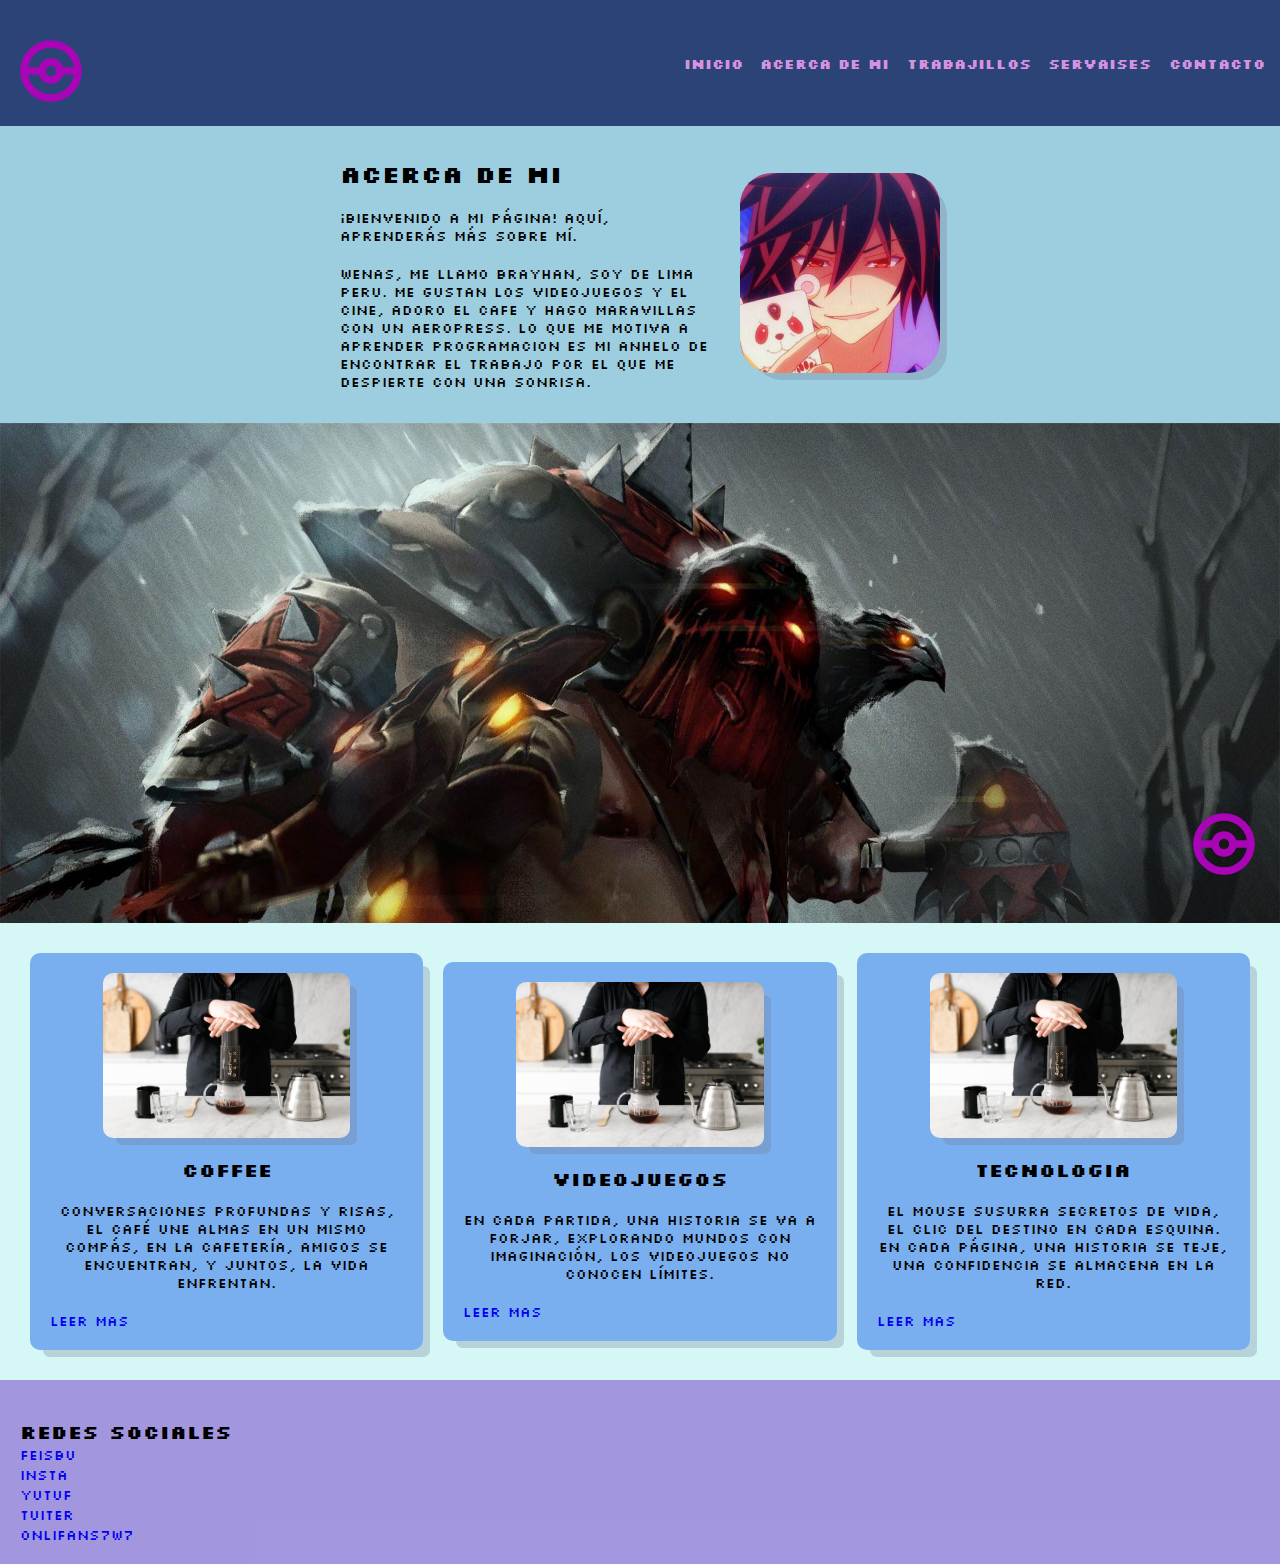
==== mi_primera_web/index.html @ acb631f3 "Initial commit" ====
<!DOCTYPE html>
<html lang="en">
<head>
    <meta charset="UTF-8">
    <meta name="viewport" content="width=device-width, initial-scale=1.0">
    <title>Mi primera Web</title>
    <link rel="stylesheet" href="styles.css">
    <link rel="preconnect" href="https://fonts.googleapis.com">
    <link rel="preconnect" href="https://fonts.gstatic.com" crossorigin>
    <link href="https://fonts.googleapis.com/css2?family=Silkscreen:wght@400;700&display=swap" rel="stylesheet">
    <script src="script.js"></script>
</head>
<body>
    <div class="contenedor">
        <header>
            <a href="index.html">
                <svg xmlns="http://www.w3.org/2000/svg" class="icon icon-tabler icon-tabler-pokeball" width="72" height="72" viewBox="0 0 24 24" stroke-width="2.5" stroke="#a905b6" fill="none" stroke-linecap="round" stroke-linejoin="round">
                    <path stroke="none" d="M0 0h24v24H0z" fill="none"/>
                    <path d="M12 12m-9 0a9 9 0 1 0 18 0a9 9 0 1 0 -18 0" />
                    <path d="M12 12m-3 0a3 3 0 1 0 6 0a3 3 0 1 0 -6 0" />
                    <path d="M3 12h6" />
                    <path d="M15 12h6" />
                </svg>
            </a>
            <nav>
                <ul>
                    <li><a href="index.html">Inicio</a></li>
                    <li><a href="#">Acerca de mi</a></li>
                    <li><a href="#">Trabajillos</a></li>
                    <li><a href="#">Servaises</a></li>
                    <li><a href="#">Contacto</a></li>
                </ul>
            </nav>
        </header>
        <main id="seccion-principal">
            <section class="seccion-1">
                <div class="contenedor-acerca">
                    <div class="acerca-demi">
                        <h2>Acerca de mi</h2>
                        <p class="parrafo1">¡Bienvenido a mi página! Aquí, aprenderás más sobre mí.</p>
                        <p class="parrafo2">Wenas, me llamo Brayhan, soy de Lima Peru. Me gustan los videojuegos y el cine, adoro el cafe y hago maravillas con un aeropress. Lo que me motiva a aprender programacion es mi anhelo de encontrar el trabajo por el que me despierte con una sonrisa.</p>
                    </div>
                    <div class="acerca-img ">
                        <img class="shadowbox" src="img/hero-img.png" alt="imagen personal">
                    </div> 
                </div>
            </section>
            <section class="seccion-2">
                <img class="shadowbox" src="img/carrusel-img.png" alt="imagen de carrusel">
            </section>
        </main>
        <section class="pasiones">
            <div class="cajita-pasion shadowbox">
                <img class="shadowbox" src="img/aeropress.jpg " alt="Cafesillo de aeropress">
                <h3>Coffee</h3>
                <p>
                    Conversaciones profundas y risas, el café une almas en un mismo compás, en la cafetería, amigos se encuentran, y juntos, la vida enfrentan.
                </p>
                <a href="index.html">Leer mas</a>
           
            </div>
            <div class="cajita-pasion shadowbox">
                <img class="shadowbox" src="img/aeropress.jpg" alt="Cafesillo de aeropress">
                <h3>Videojuegos</h3>
                <p>
                    En cada partida, una historia se va a forjar, explorando mundos con imaginación, los videojuegos no conocen límites.
                </p>
                <a href="index.html">Leer mas</a>
            </div>
            <div class="cajita-pasion shadowbox">
                <img class="shadowbox" src="img/aeropress.jpg" alt="Cafesillo de aeropress">
                <h3>Tecnologia</h3>
                <p>
                    El mouse susurra secretos de vida, el clic del destino en cada esquina. En cada página, una historia se teje, una confidencia se almacena en la red.
                </p>
                <a href="index.html">Leer mas</a>
            </div>
        </section>
   
        <footer class="footer">
            <div class="footer-izquierda">
                <h3>Redes Sociales</h3>
                <nav>
                    <ul>
                        <li><a href="#">Feisbu</a></li>
                        <li><a href="#">Insta</a></li>
                        <li><a href="#">Yutuf</a></li>
                        <li><a href="#">Tuiter</a></li>
                        <li><a href="#">Onlifans7w7</a></li>
                    </ul>
                </nav>
            </div>
            <svg xmlns="http://www.w3.org/2000/svg" class="pokefixed icon icon-tabler icon-tabler-pokeball" width="72" height="72" viewBox="0 0 24 24" stroke-width="2.5" stroke="#a905b6" fill="none" stroke-linecap="round" stroke-linejoin="round">
                <path stroke="none" d="M0 0h24v24H0z" fill="none"/>
                <path d="M12 12m-9 0a9 9 0 1 0 18 0a9 9 0 1 0 -18 0" />
                <path d="M12 12m-3 0a3 3 0 1 0 6 0a3 3 0 1 0 -6 0" />
                <path d="M3 12h6" />
                <path d="M15 12h6" />
            </svg>
        </footer>
    </div>
    
</body>
</html>
---- mi_primera_web/styles.css ----
*{
    margin: 0;
    padding: 0;
}
body{
    margin: 0;
    font-family: "Silkscreen", sans-serif;
    font-weight: 400;
    font-style: normal;
    background-color: #22ddd131;
    width: 100%;
}

ol, ul{
    list-style: none;
}

h3, p{
    margin-top: 20px;
}

a{
    text-decoration: none;
}

a, p{
    font-size: 14px;
}

.shadowbox{
    box-shadow: 10px 10px 0px -3px rgba(115,124,148,0.3);
}

/* CSS del Header*/
header{
    background-color: #172c67e3;
    display: flex;
    align-items: center;
    justify-content: space-between;
    padding: 15px;

}

header nav ul{
    display: flex;
    gap: 1.1em;
}

header nav ul li a{
    color: rgb(212, 147, 224);
    font-weight: bold;
}

/* CSS del Main*/
.seccion-1{
    background-color: rgba(65, 139, 189, 0.384);
    display: flex;
    justify-content: center;
    align-items: center;
    
}
.contenedor-acerca{
    display: flex;
    justify-content: center;
    align-items: center;
    padding: 2em;
    width: 600px;

}
.acerca-img{
    margin-left: 20px;
}
.acerca-img img{
    width: 200px; 
    border-radius: 2rem;
    
}

.seccion-2{
    width: 100%;
    height: 500px;
    overflow: hidden;

}
.seccion-2 img{
    height: 100%;
    width: 100%;
    object-fit: cover;
    object-position: top;
}

/* CSS del seccion pasiones*/

.pasiones{
    display: flex;
    justify-content: center;
    align-items: center;
    margin: 20px;
}
.pasiones .cajita-pasion{
    height: 100%;
    border-radius: 10px;
    padding: 20px;
    margin: 10px;
    background-color: #2e73ea8c;
    display: flex;
    flex-direction: column;
    justify-content: center;
    align-items: center;
    text-align: center;
}

a{
    margin-top: 20px;
    align-self: flex-start;
}

.pasiones div img{
    border-radius: 10px;
    width: 70%;
    box-shadow: 5;

}

/* CSS del Footer*/

.footer{
    background-color: #5e10be6b;
    width: 100%;
    padding: 20px;
}

.pokefixed{
    position: fixed;
    right: 20px;
    bottom: 20px;
}
.pokefixed:hover{
    stroke: rgba(54, 146, 199, 0.822);
}

/* Estilos para pantallas más pequeñas (hasta 768px) */
@media (max-width: 768px) {
    /* Aquí puedes escribir los estilos que se aplicarán en pantallas más
    pequeñas */
    .contenedor-acerca{
        display: flex;
        flex-direction: column-reverse;
        align-items: center;
        text-align: center;
    }

    .pasiones{
        display: flex;
        flex-direction: column;
        justify-content: center;
        align-items: center;
        align-content: space-around;
        margin: 20px;
    }
    .pasiones .cajita-pasion{
        height: 370px;
        max-width: 300px;
        display: flex;
        flex-direction: column;
        justify-content: center;
        align-items: center;
        text-align: center;
    }
    p, a{
        font-size: 12px;
    }
}
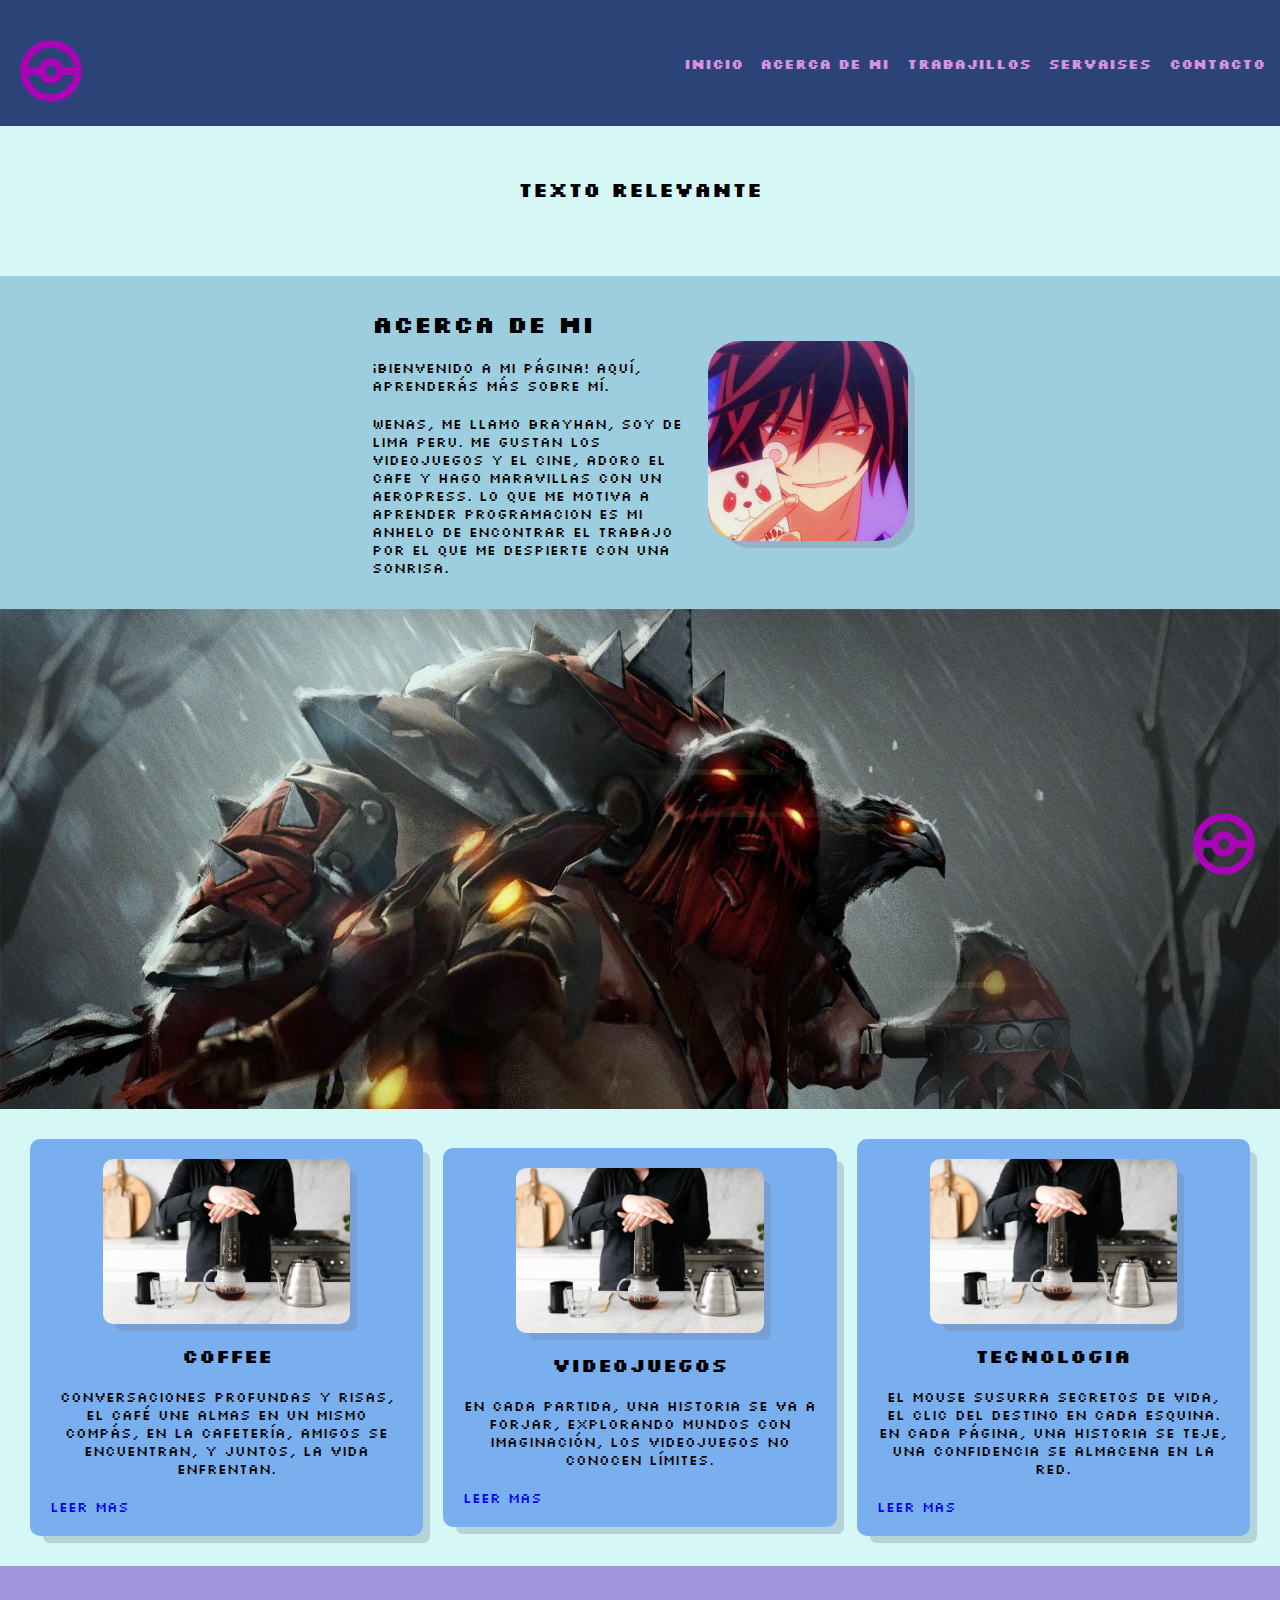
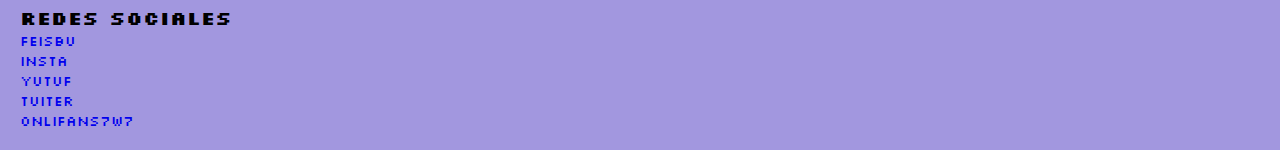
==== commit 7ab69d43: "mi primera confirmacion de actualizacion" ====
--- a/mi_primera_web/index.html
+++ b/mi_primera_web/index.html
@@ -33,6 +33,7 @@
             </nav>
         </header>
         <main id="seccion-principal">
+            <div class="greeting">Texto relevante</div>
             <section class="seccion-1">
                 <div class="contenedor-acerca">
                     <div class="acerca-demi">
--- a/mi_primera_web/styles.css
+++ b/mi_primera_web/styles.css
@@ -1,6 +1,7 @@
 *{
     margin: 0;
     padding: 0;
+    box-sizing: border-box;
 }
 body{
     margin: 0;
@@ -10,6 +11,18 @@
     background-color: #22ddd131;
     width: 100%;
 }
+
+.greeting{
+    height: 150px;
+    width: 100%;
+    font-weight: 800;
+    font-size: 20px;
+    text-align: center;
+    padding-top: 50px;
+   
+
+}
+
 
 ol, ul{
     list-style: none;
